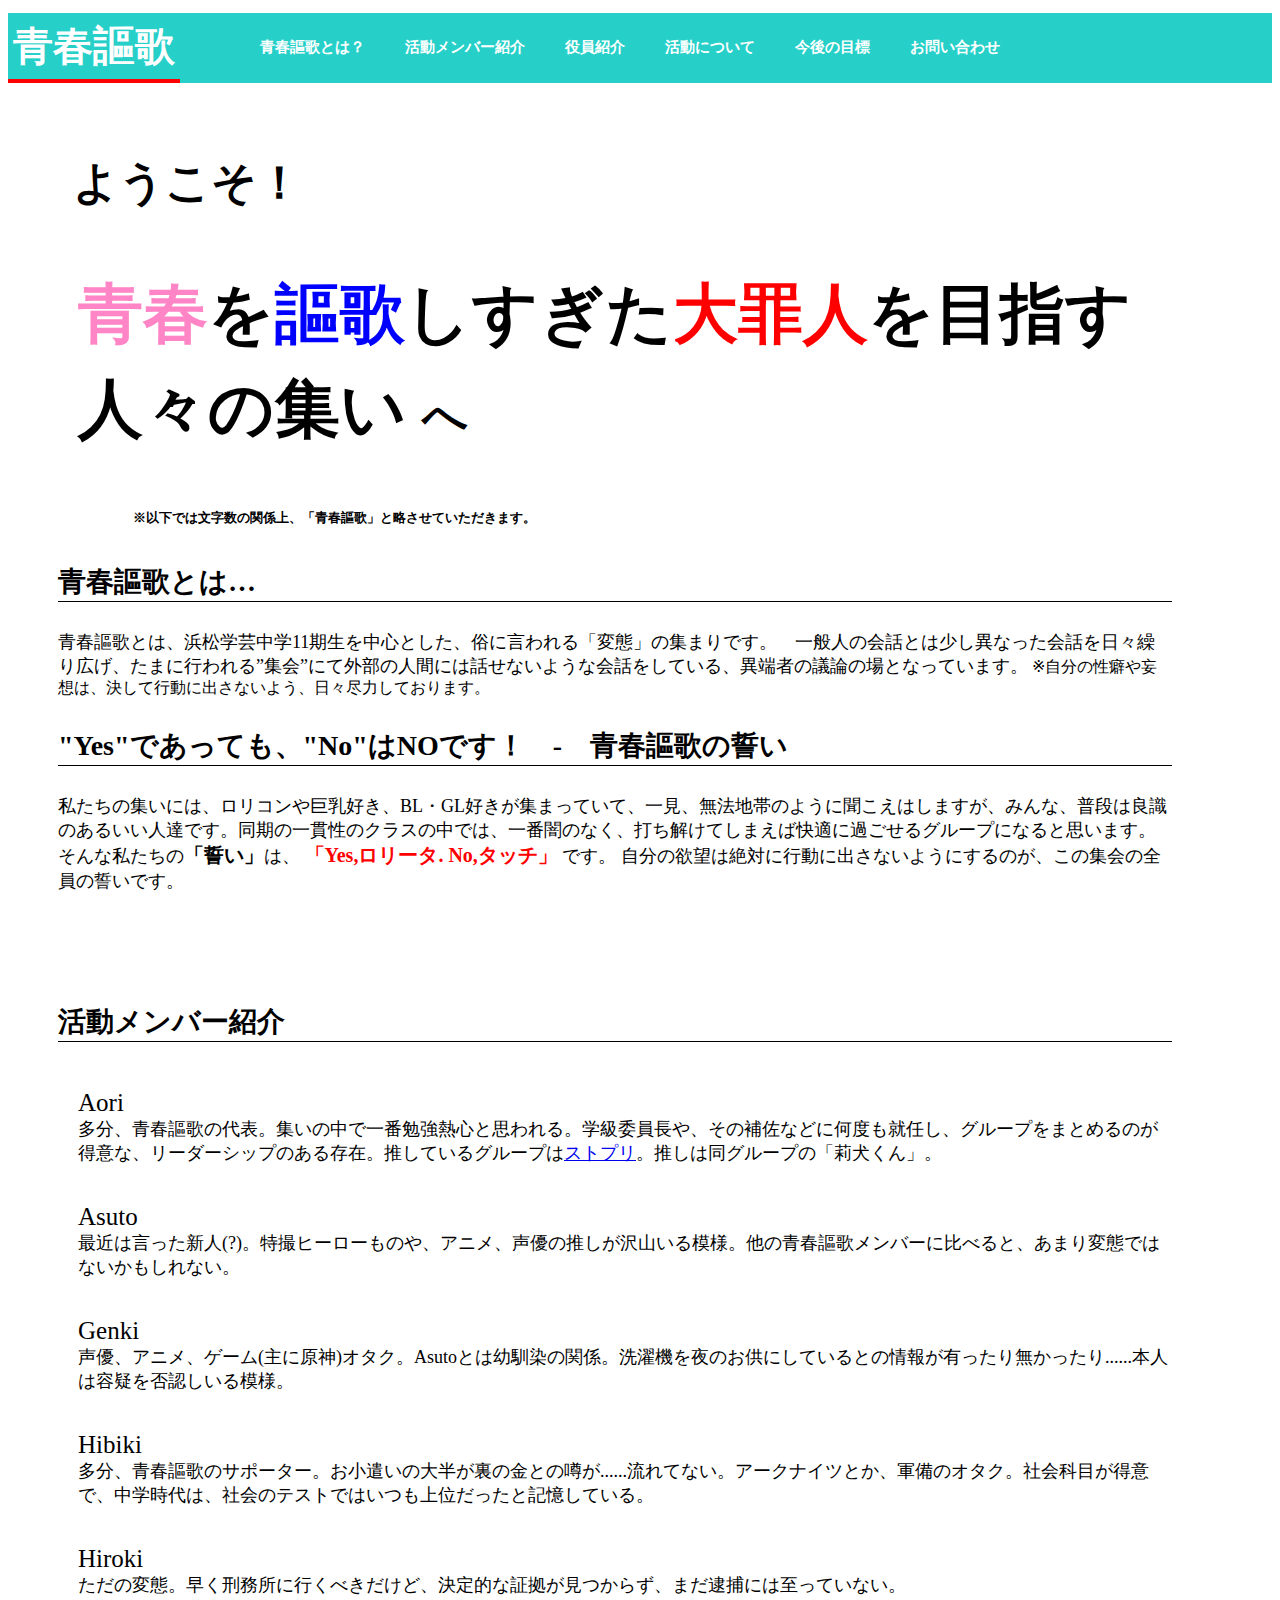
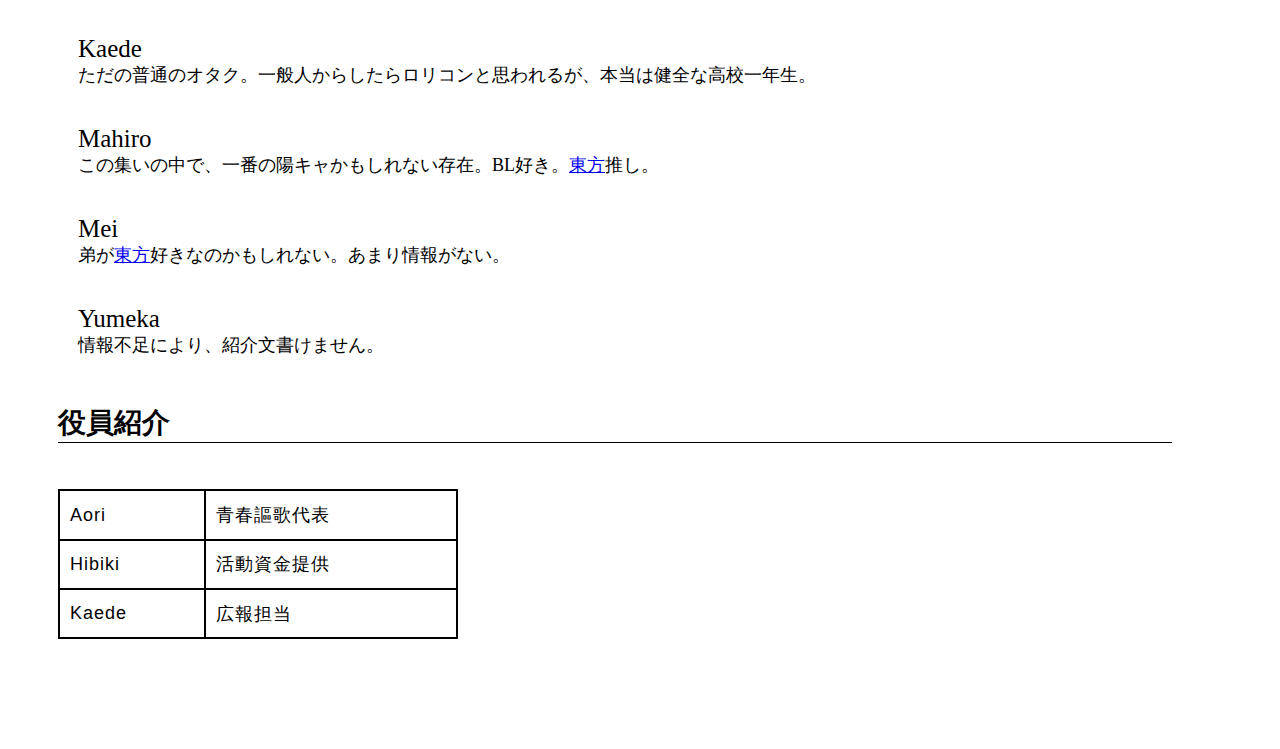
==== 青春謳歌のHP001.html @ b1714ff0 "Add files via upload" ====
<!DOCTYPE html>
<html>
        <head>
            <meta charset="utf-8">
            <title>我々は青春謳歌だ！-青春を謳歌しすぎた大罪人を目指す人々の集いの公式HP </title>
            <link rel="stylesheet" href="stylesheet.css">

        </head>

        <body>
            <div class="header">
                <div class="header-logo">
                    <a class="no-color-change-1" href="https://kae23456.github.io/practice003/" target="_blank">青春<span>謳</span>歌</a>
                </div>
                <div class="header-list">
                    <ul class="list-ichi">
                        <li> <a class="no-color-change-2" href="https://kae23456.github.io/practice003/#青春謳歌とは">青春謳歌とは？</a></li>
                        <li> <a class="no-color-change-2" href="https://kae23456.github.io/practice003/#活動メンバー紹介">活動メンバー紹介</a></li>
                        <li> <a class="no-color-change-2" href="https://kae23456.github.io/practice003/#役員紹介">役員紹介</a></li>
                        <li> <a class="no-color-change-2" href="https://kae23456.github.io/practice003/#">活動について</a></li>
                        <li>今後の目標</li>
                        <li>お問い合わせ</li>
                    </ul> 
                </div>
            </div>
            
            
            <div class="main">
                <div class="main-top">   <h1 class="Welcome">ようこそ！</h1>
                    <h2 class="h2-1"><span class="青春">青春</span>を<span class="謳歌">謳歌</span>しすぎた<span class="大罪人"><br class="sp">大罪人</span>を目指す人々<br class="sp">の集い<span class="Welcome">へ</span></h2>
                    <h2 class="h2-2">※以下では文字数の関係上、「青春謳歌」と略させていただきます。</h2>
                    
                </div> 

                <div class="main-body">
                    <h3 id="青春謳歌とは” class="青春謳歌とは">青春謳歌とは…</h3>
                    <p1>青春謳歌とは、浜松学芸中学11期生を中心とした、俗に言われる「変態」の集まりです。　一般人の会話とは少し異なった会話を日々繰り広げ、たまに行われる”集会”にて外部の人間には話せないような会話をしている、異端者の議論の場となっています。</p1>
                    <p2>        ※自分の性癖や妄想は、決して行動に出さないよう、日々尽力しております。</p2>
                    
                    <h3 class="Yes,but-no">"Yes"であっても、"No"はNOです！　-　青春謳歌の誓い</h3>
                    <p1>私たちの集いには、ロリコンや巨乳好き、BL・GL好きが集まっていて、一見、無法地帯のように聞こえはしますが、みんな、普段は良識のあるいい人達です。同期の一貫性のクラスの中では、一番闇のなく、打ち解けてしまえば快適に過ごせるグループになると思います。
                        そんな私たちの<span class="誓い">「誓い」</span>は、
                        <span class="誓いの言葉">「Yes,ロリータ. No,タッチ」</span>
                        です。
                        自分の欲望は絶対に行動に出さないようにするのが、この集会の全員の誓いです。

                    </p3>

                </div> 

            

                <div class="main-ni">
                    <h5 id="活動メンバー紹介" class="活動メンバー紹介">活動メンバー紹介</h5>

                    <div class="活動メンバー紹介-中身">
                        <div class="aori">
                            <p1>
                            Aori<br>
                            </p1>
                            <p2>
                            多分、青春謳歌の代表。集いの中で一番勉強熱心と思われる。学級委員長や、その補佐などに何度も就任し、グループをまとめるのが得意な、リーダーシップのある存在。推しているグループは<a target="_blank" href="https://strawberryprince.com/">ストプリ</a>。推しは同グループの「莉犬くん」。
                            </p2>
                    
                        </div>

                        <div class="asuto">
                            <p1>
                            Asuto<br>
                            </p1>
                            <p2>
                            最近は言った新人(?)。特撮ヒーローものや、アニメ、声優の推しが沢山いる模様。他の青春謳歌メンバーに比べると、あまり変態ではないかもしれない。
                            </p2>
                    
                        </div>

                        <div class="genki">
                            <p1>
                            Genki<br>
                            </p1>
                            <p2>
                            声優、アニメ、ゲーム(主に原神)オタク。Asutoとは幼馴染の関係。洗濯機を夜のお供にしているとの情報が有ったり無かったり......本人は容疑を否認しいる模様。
                            </p2>
                    
                        </div>

                        <div class="hibiki">
                            <p1>
                            Hibiki<br>
                            </p1>
                            <p2>
                            多分、青春謳歌のサポーター。お小遣いの大半が裏の金との噂が......流れてない。アークナイツとか、軍備のオタク。社会科目が得意で、中学時代は、社会のテストではいつも上位だったと記憶している。
                            </p2>
                    
                        </div>

                        <div class="hiroki">
                            <p1>
                            Hiroki<br>
                            </p1>
                            <p2>
                            ただの変態。早く刑務所に行くべきだけど、決定的な証拠が見つからず、まだ逮捕には至っていない。
                            </p2>
                    
                        </div>

                        <div class="kaede">
                            <p1>
                            Kaede<br>
                            </p1>
                            <p2>
                            ただの普通のオタク。一般人からしたらロリコンと思われるが、本当は健全な高校一年生。
                            </p2>
                    
                        </div>

                        <div class="mahiro">
                            <p1>
                            Mahiro<br>
                            </p1>
                            <p2>
                            この集いの中で、一番の陽キャかもしれない存在。BL好き。<a target="_blank" href="https://touhou-x.jp/">東方</a>推し。
                            </p2>
                    
                        </div>

                        <div class="mei">
                            <p1>
                            Mei<br>
                            </p1>
                            <p2>
                            弟が<a target="_blank" href="https://touhou-x.jp/">東方</a>好きなのかもしれない。あまり情報がない。
                            </p2>
                    
                        </div>

                        <div class="yumeka">
                            <p1>
                            Yumeka<br>
                            </p1>
                            <p2>
                            情報不足により、紹介文書けません。
                            </p2>
                    
                        </div>
                
                    </div>

                    <div id="役員紹介" class="役員紹介段落">
                        <h5 class="役員紹介">役員紹介</h5>
                        <table>
                            <tr class="表1-1">
                                <td>Aori</td>
                                <td>青春謳歌代表</td>
                            </tr>
                            <tr class="表1-2">
                                <td>Hibiki</td>
                                <td>活動資金提供</td>
                            </tr>
                            <tr>
                                <td>Kaede</td>
                                <td>広報担当</td>
                            </tr>

                        </table>
                    </div>
                </div>
            </div>    
        </body>


</html>
---- stylesheet.css ----
.header {
    margin-bottom: 10px;
    background-color: #26d0c9;
    height: 70px;
}

.header-logo {
    font-size: 40px;
    color: white;
    border-bottom:4px solid red;
    float:left;
    margin-bottom: 10px;
    margin-right: 60px;
    font-weight:bold;   
    padding: 5px 5px  
}

.header-logo a{
    color: white;
    text-decoration: none;
}

.header-logo a:hover{
    color:black;
}

.list-ichi a {
    color: white;
    text-decoration: none;
}

.list-ichi a:hover {
    color:black;
}

.header-logo span {
    font-size: 42px;
}

.header-list li {
    float:left;
    padding:25px 20px;
    font-size:15px;
    font-weight:bold;
}

.list-ichi {
    font-size:small;
    color: white;
    list-style:none;
}

.main {
    background-color: white;
    margin-right:100px;
    margin-left:50px;
}

.main-top {
    margin-bottom:150px;
    height:300px;
}

.Welcome {
    padding-top: 40px;
    font-size: 45px;
    font-family:"MS Mincho";
    padding-left: 15px;

}

.h2-1 {
    color:rgb(0, 0, 0);
    font-size: 65px;
    padding-left: 20px;
    padding-right: 20px;
    font-family:"MS Mincho";
    font-weight: 900;
    line-height:95px;
}

@media screen and (min-width: 1000px){
    .sp {
      display: none;
    }
}

.青春 {
    color: #ff85c6;
}

.謳歌 {
    color: blue;
}

.大罪人 {
    color:red;
}

.h2-2 {
    font-size: 13px;
    padding-left:75px;
    font-family:Arial;
    line-height:0px;
}

.main-body {
    font-family:"Yu Gothic";
    margin-bottom:110px;
}

.main-body p1 {
    font-size:18px
}

h3 {
    font-size:28px;
    font-family:"MS Mincho";
    border-bottom: 1px solid black;
}



.誓い {
    font-weight: 900;
    font-size:20px
}

.誓いの言葉 {
    font-weight:900;
    color:red;
    font-size:20px;
}

.main-ni {
    margin-bottom: 110px;
}

.活動メンバー紹介 {
    font-size:28px;
    font-family:"MS Mincho";
    border-bottom: 1px solid black;
}

.活動メンバー紹介-中身 {
    margin-left:20px;
}

.活動メンバー紹介-中身 p1{
    font-size:25px;
    font-weight:450;
}

.aori,.asuto,.genki,.hibiki,.hiroki,.kaede,.mahiro,.mei,.yumeka p2 {
    font-size:18px;
    margin-bottom:38px;
}

.役員紹介 {
    font-size:28px;
    font-family:"MS Mincho";
    border-bottom: 1px solid black;
}

td,
th {
    border: 2px solid black;
    padding: 10px;
    font-size:18px;
}

table {
    border-collapse: collapse;
    border: 2px solid black;
    letter-spacing: 1px;
    font-family: sans-serif;
    font-size: .8rem;
}

table {
    width:400px;
    height:150px;
}
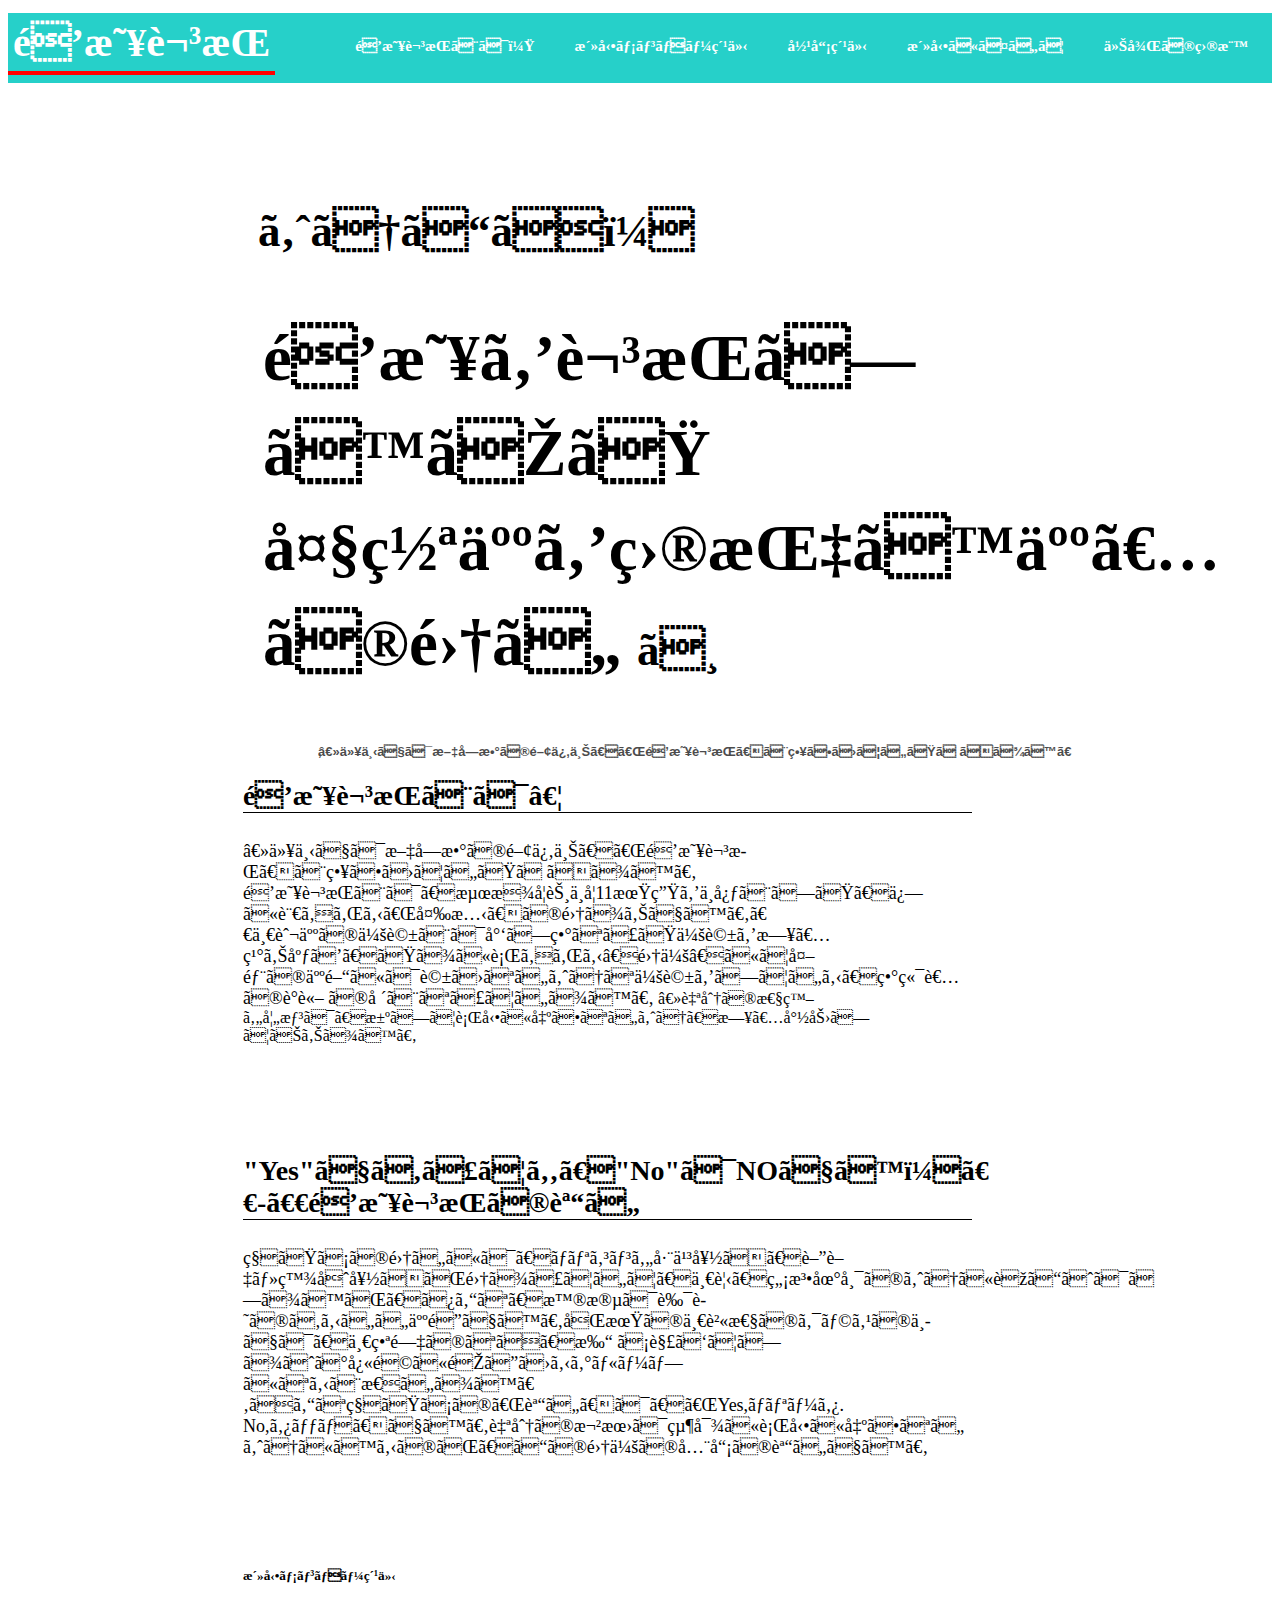
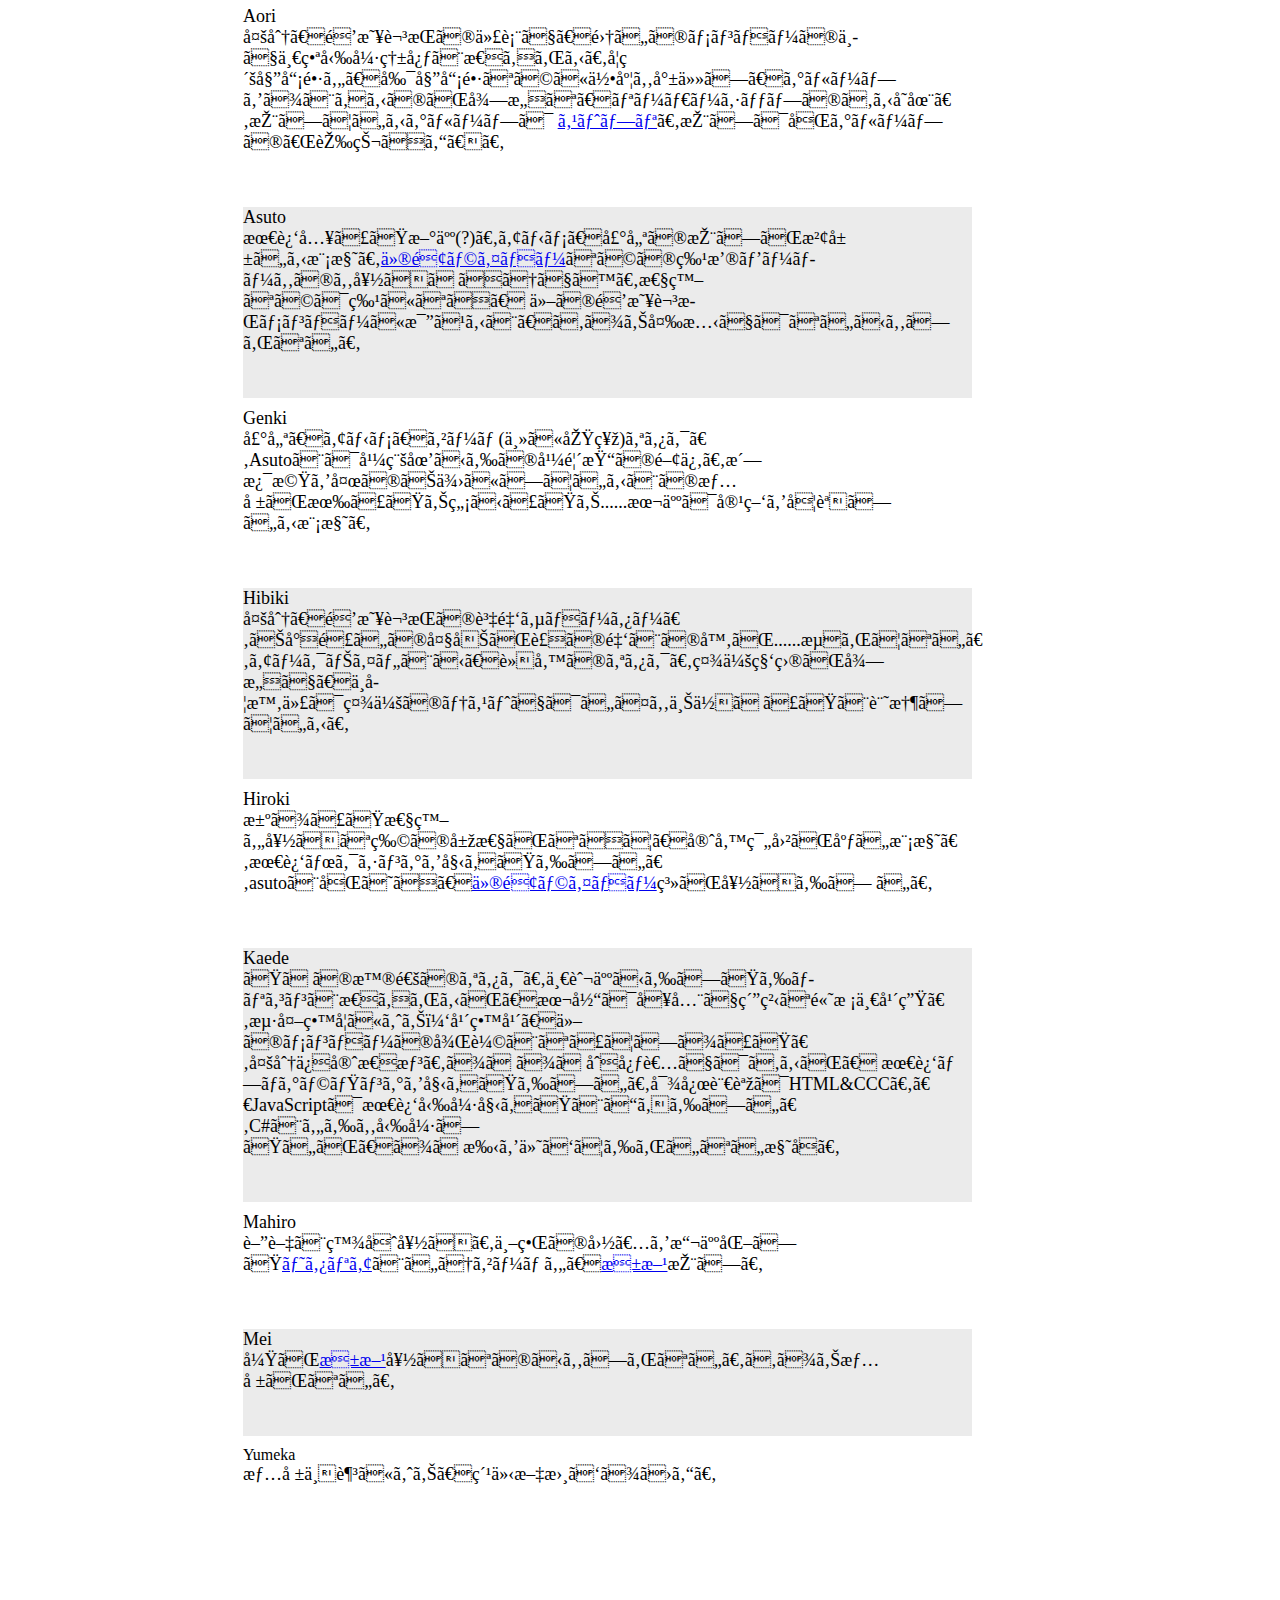
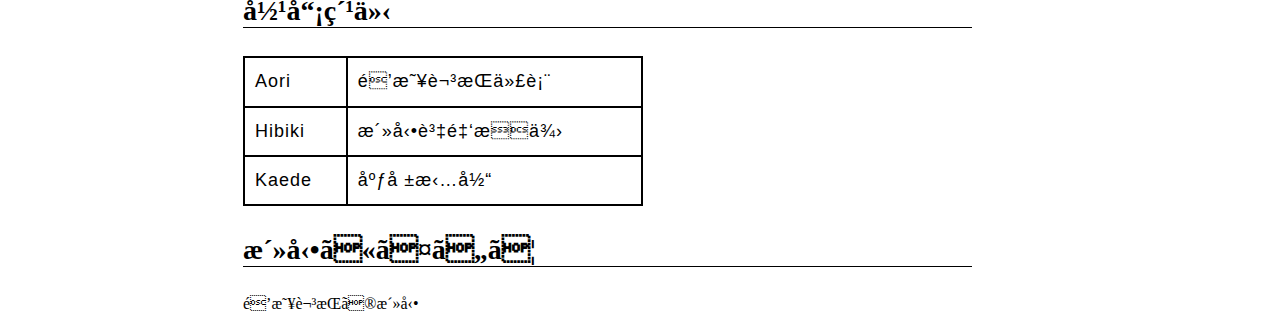
==== commit 83df8da1: "Add files via upload" ====
--- a/青春謳歌のHP001.html
+++ b/青春謳歌のHP001.html
@@ -1,172 +1,124 @@
 <!DOCTYPE html>
 <html>
-        <head>
-            <meta charset="utf-8">
-            <title>我々は青春謳歌だ！-青春を謳歌しすぎた大罪人を目指す人々の集いの公式HP </title>
-            <link rel="stylesheet" href="stylesheet.css">
+   <head>
+        <meta charset="utf-8n">
+        <title>我々は青春謳歌だ！-青春を謳歌しすぎた大罪人を目指す人々の集いの公式HP </title>
+        <link rel="stylesheet" href="stylesheet.css">
+        <meta http-equiv="refresh" content="">
+    </head>
 
-        </head>
+    <body>
+        <div class="header">
+            <div class="header-logo"><a class="no-color-change-1" href="https://kae23456.github.io/practice003/" target="_blank">青春<span>謳</span>歌</a></div>
+            <div class="header-list">
+                <ul class="list-ichi">
+                    <li> <a class="no-color-change-2" href="#青春謳歌とは">青春謳歌とは？</a></li>
+                    <li> <a class="no-color-change-2" href="#活動メンバー紹介">活動メンバー紹介</a></li>
+                    <li> <a class="no-color-change-2" href="#役員紹介">役員紹介</a></li>
+                    <li> <a class="no-color-change-2" href="#活動">活動について</a></li>
+                    <li>今後の目標</li>
+                    <li>お問い合わせ</li>
+                </ul class="list-ichi"> 
+            </div class="header-list">
+        </div  class="header">    
 
-        <body>
-            <div class="header">
-                <div class="header-logo">
-                    <a class="no-color-change-1" href="https://kae23456.github.io/practice003/" target="_blank">青春<span>謳</span>歌</a>
-                </div>
-                <div class="header-list">
-                    <ul class="list-ichi">
-                        <li> <a class="no-color-change-2" href="https://kae23456.github.io/practice003/#青春謳歌とは">青春謳歌とは？</a></li>
-                        <li> <a class="no-color-change-2" href="https://kae23456.github.io/practice003/#活動メンバー紹介">活動メンバー紹介</a></li>
-                        <li> <a class="no-color-change-2" href="https://kae23456.github.io/practice003/#役員紹介">役員紹介</a></li>
-                        <li> <a class="no-color-change-2" href="https://kae23456.github.io/practice003/#">活動について</a></li>
-                        <li>今後の目標</li>
-                        <li>お問い合わせ</li>
-                    </ul> 
+        <div class="main">
+            <div class="main-top" style="padding: 0 100px 0 200px;">
+                <h1 class="Welcome"><br><span class="sp-2">ようこそ！</span></h1>
+                <h2 class="h2-1"><span class="sp-3"><span class="青春">青春</span>を<span class="謳歌">謳歌</span>しすぎた<br><span class="大罪人"><br class="sp">大罪人</span>を目指す人々<br class="sp">の集い</span><span class="Welcome">へ</span>
+                </h2>
+                <h2 class="h2-2">※以下では文字数の関係上、「青春謳歌」と略させていただきます。</h2>
+            </div class="main-top"> 
+
+            <div class="main-body" style="padding: 0 200px 0 200px;">
+                <h3 id="青春謳歌とは” class="青春謳歌とは">青春謳歌とは…</h3>
+                <p1><span class="省略">※以下では文字数の関係上、「青春謳歌」と略させていただきます。</span><br>青春謳歌とは、浜松学芸中学11期生を中心とした、俗に言われる「変態」の集まりです。　一般人の会話とは少し異なった会話を日々繰り広げ、たまに行われる”集会”にて外部の人間には話せないような会話をしている、異端者の議論
+                    の場となっています。</p1>
+                <p2>        ※自分の性癖や妄想は、決して行動に出さないよう、日々尽力しております。</p2>
+            </div>
+            <div class="main-body" style="padding: 0 200px 0 200px;">           
+                <h3 class="Yes,but-no">"Yes"であっても、"No"はNOです！　-　青春謳歌の誓い</h3>
+                <p1 id="活動メンバー紹介">私たちの集いには、ロリコンや巨乳好き、薔薇・百合好きが集まっていて、一見、無法地帯のように聞こえはしますが、みんな、普段は良識のあるいい人達です。同期の一貫性のクラスの中では、一番闇のなく、打
+                    ち解けてしまえば快適に過ごせるグループになると思います。そんな私たちの<span class="誓い">「誓い」</span>は、<span class="誓いの言葉">「Yes,ロリータ. No,タッチ」</span>です。自分の欲望は絶対に行動に出さない
+                    ようにするのが、この集会の全員の誓いです。</p3>
+            </div> 
+
+            <div class="main-ni" style="padding: 0 200px 0 200px;">
+                <h5 class="活動メンバー紹介">活動メンバー紹介</h5>
+                <div class="活動メンバー紹介-中身">
+                    <div class="aori">
+                        <p1>Aori<br></p1>
+                        <p2>多分、青春謳歌の代表で、集いのメンバーの中で一番勉強熱心と思われる。学級委員長や、副委員長などに何度も就任し、グループをまとめるのが得意な、リーダーシップのある存在。推しているグループは
+                            <a target="_blank" href="https://strawberryprince.com/">ストプリ</a>。推しは同グループの「莉犬くん」。</p2>              
+                    </div>
+
+                    <div class="asuto">
+                        <p1>Asuto<br></p1>
+                        <p2>最近入った新人(?)。アニメ、声優の推しが沢山いる模様。<a  target="_blank" href="https://www.kamen-rider-official.com/>">仮面ライバー</a>などの特撮ヒーローものも好きだそうです。性癖などは特になく、
+                            他の青春謳歌メンバーに比べると、あまり変態ではないかもしれない。</p2>                   
+                    </div>
+
+                    <div class="genki">
+                        <p1>Genki<br></p1>
+                        <p2>声優、アニメ、ゲーム(主に原神)オタク。Asutoとは幼稚園からの幼馴染の関係。洗濯機を夜のお供にしているとの情報が有ったり無かったり......本人は容疑を否認しいる模様。</p2>       
+                    </div>
+
+                    <div class="hibiki">
+                        <p1>Hibiki<br></p1>
+                        <p2>多分、青春謳歌の資金サポーター。お小遣いの大半が裏の金との噂が......流れてない。アークナイツとか、軍備のオタク。社会科目が得意で、中学時代は社会のテストではいつも上位だったと記憶している。</p2>
+                    </div>
+
+                    <div class="hiroki">
+                        <p1>Hiroki<br></p1>
+                        <p2>決まった性癖や好きな物の属性がなくて、守備範囲が広い模様。最近ボクシングを始めたらしい。asutoと同じく、<a  target="_blank" href="https://www.kamen-rider-official.com">仮面ライバー</a>系が好きらし
+                            い。</p2>
+                    </div>
+
+                    <div class="kaede">
+                        <p1>Kaede<br></p1>
+                        <p2>ただの普通のオタク。一般人からしたらロリコンと思われるが、本当は健全で純粋な高校一年生。海外留学により１年留年、他のメンバーの後輩となってしまった。多分保守思想。まだまだ初心者ではあるが、
+                            最近プログラミングを始めたらしい。対応言語はHTML&CCC。　JavaScriptは最近勉強始めたところらしい。C#とやらも勉強したいが、まだ手を付けてられいない様子。</p2>
+                    </div>
+
+                    <div class="mahiro">
+                        <p1>Mahiro<br></p1>
+                        <p2>薔薇と百合好き。世界の国々を擬人化した<a target="_blank" href="https://hetalia-ws.com/">ヘタリア</a>というゲームや、<a target="_blank" href="https://touhou-x.jp/">東方</a>推し。</p2>
+                    </div>
+
+                    <div class="mei">
+                        <p1>Mei<br></p1>
+                        <p2>弟が<a target="_blank" href="https://touhou-x.jp/">東方</a>好きなのかもしれない。あまり情報がない。</p2>
+                    </div>
+                    
+                    <div id="役員紹介" class="yumeka">
+                        <p1>Yumeka<br></p1>
+                        <p2>情報不足により、紹介文書けません。</p2>
+                    </div>  
+                </div class="活動メンバー紹介-中身">
+            </div>    
+            <div class="main-san" style="padding: 0 200px 0 200px;">
+                <div class="役員紹介段落" id="活動" >
+                    <h3 class="役員紹介">役員紹介</h5>
+                    <table class="表1">
+                        <tr class="表1-1">
+                            <td>Aori</td><td>青春謳歌代表</td>
+                        </tr>
+                        <tr class="表1-2">
+                            <td>Hibiki</td><td>活動資金提供</td>
+                        </tr>
+                        <tr class="表1-3">
+                            <td>Kaede</td><td>広報担当</td>
+                        </tr>
+                    </table>
+                </div class="役員紹介段落">
+            </div>
+
+            <div class="main-yon"  style="padding: 0 200px 0 200px;">
+                <div class="activity">
+                    <h3>活動について</h3>
+                    <p>青春謳歌の活動</p>
                 </div>
             </div>
-            
-            
-            <div class="main">
-                <div class="main-top">   <h1 class="Welcome">ようこそ！</h1>
-                    <h2 class="h2-1"><span class="青春">青春</span>を<span class="謳歌">謳歌</span>しすぎた<span class="大罪人"><br class="sp">大罪人</span>を目指す人々<br class="sp">の集い<span class="Welcome">へ</span></h2>
-                    <h2 class="h2-2">※以下では文字数の関係上、「青春謳歌」と略させていただきます。</h2>
-                    
-                </div> 
-
-                <div class="main-body">
-                    <h3 id="青春謳歌とは” class="青春謳歌とは">青春謳歌とは…</h3>
-                    <p1>青春謳歌とは、浜松学芸中学11期生を中心とした、俗に言われる「変態」の集まりです。　一般人の会話とは少し異なった会話を日々繰り広げ、たまに行われる”集会”にて外部の人間には話せないような会話をしている、異端者の議論の場となっています。</p1>
-                    <p2>        ※自分の性癖や妄想は、決して行動に出さないよう、日々尽力しております。</p2>
-                    
-                    <h3 class="Yes,but-no">"Yes"であっても、"No"はNOです！　-　青春謳歌の誓い</h3>
-                    <p1>私たちの集いには、ロリコンや巨乳好き、BL・GL好きが集まっていて、一見、無法地帯のように聞こえはしますが、みんな、普段は良識のあるいい人達です。同期の一貫性のクラスの中では、一番闇のなく、打ち解けてしまえば快適に過ごせるグループになると思います。
-                        そんな私たちの<span class="誓い">「誓い」</span>は、
-                        <span class="誓いの言葉">「Yes,ロリータ. No,タッチ」</span>
-                        です。
-                        自分の欲望は絶対に行動に出さないようにするのが、この集会の全員の誓いです。
-
-                    </p3>
-
-                </div> 
-
-            
-
-                <div class="main-ni">
-                    <h5 id="活動メンバー紹介" class="活動メンバー紹介">活動メンバー紹介</h5>
-
-                    <div class="活動メンバー紹介-中身">
-                        <div class="aori">
-                            <p1>
-                            Aori<br>
-                            </p1>
-                            <p2>
-                            多分、青春謳歌の代表。集いの中で一番勉強熱心と思われる。学級委員長や、その補佐などに何度も就任し、グループをまとめるのが得意な、リーダーシップのある存在。推しているグループは<a target="_blank" href="https://strawberryprince.com/">ストプリ</a>。推しは同グループの「莉犬くん」。
-                            </p2>
-                    
-                        </div>
-
-                        <div class="asuto">
-                            <p1>
-                            Asuto<br>
-                            </p1>
-                            <p2>
-                            最近は言った新人(?)。特撮ヒーローものや、アニメ、声優の推しが沢山いる模様。他の青春謳歌メンバーに比べると、あまり変態ではないかもしれない。
-                            </p2>
-                    
-                        </div>
-
-                        <div class="genki">
-                            <p1>
-                            Genki<br>
-                            </p1>
-                            <p2>
-                            声優、アニメ、ゲーム(主に原神)オタク。Asutoとは幼馴染の関係。洗濯機を夜のお供にしているとの情報が有ったり無かったり......本人は容疑を否認しいる模様。
-                            </p2>
-                    
-                        </div>
-
-                        <div class="hibiki">
-                            <p1>
-                            Hibiki<br>
-                            </p1>
-                            <p2>
-                            多分、青春謳歌のサポーター。お小遣いの大半が裏の金との噂が......流れてない。アークナイツとか、軍備のオタク。社会科目が得意で、中学時代は、社会のテストではいつも上位だったと記憶している。
-                            </p2>
-                    
-                        </div>
-
-                        <div class="hiroki">
-                            <p1>
-                            Hiroki<br>
-                            </p1>
-                            <p2>
-                            ただの変態。早く刑務所に行くべきだけど、決定的な証拠が見つからず、まだ逮捕には至っていない。
-                            </p2>
-                    
-                        </div>
-
-                        <div class="kaede">
-                            <p1>
-                            Kaede<br>
-                            </p1>
-                            <p2>
-                            ただの普通のオタク。一般人からしたらロリコンと思われるが、本当は健全な高校一年生。
-                            </p2>
-                    
-                        </div>
-
-                        <div class="mahiro">
-                            <p1>
-                            Mahiro<br>
-                            </p1>
-                            <p2>
-                            この集いの中で、一番の陽キャかもしれない存在。BL好き。<a target="_blank" href="https://touhou-x.jp/">東方</a>推し。
-                            </p2>
-                    
-                        </div>
-
-                        <div class="mei">
-                            <p1>
-                            Mei<br>
-                            </p1>
-                            <p2>
-                            弟が<a target="_blank" href="https://touhou-x.jp/">東方</a>好きなのかもしれない。あまり情報がない。
-                            </p2>
-                    
-                        </div>
-
-                        <div class="yumeka">
-                            <p1>
-                            Yumeka<br>
-                            </p1>
-                            <p2>
-                            情報不足により、紹介文書けません。
-                            </p2>
-                    
-                        </div>
-                
-                    </div>
-
-                    <div id="役員紹介" class="役員紹介段落">
-                        <h5 class="役員紹介">役員紹介</h5>
-                        <table>
-                            <tr class="表1-1">
-                                <td>Aori</td>
-                                <td>青春謳歌代表</td>
-                            </tr>
-                            <tr class="表1-2">
-                                <td>Hibiki</td>
-                                <td>活動資金提供</td>
-                            </tr>
-                            <tr>
-                                <td>Kaede</td>
-                                <td>広報担当</td>
-                            </tr>
-
-                        </table>
-                    </div>
-                </div>
-            </div>    
-        </body>
-
-
+        </div class="main">
+    </body>
 </html>--- a/stylesheet.css
+++ b/stylesheet.css
@@ -1,3 +1,5 @@
+html { scroll-behavior: smooth;}
+
 .header {
     margin-bottom: 10px;
     background-color: #26d0c9;
@@ -53,12 +55,16 @@
 .main {
     background-color: white;
     margin-right:100px;
-    margin-left:50px;
+    margin-left:35px;
 }
 
+@media screen and (min-width: 960px) {
+
+}
+    
+
 .main-top {
-    margin-bottom:150px;
-    height:300px;
+    margin-bottom:10px;
 }
 
 .Welcome {
@@ -66,7 +72,6 @@
     font-size: 45px;
     font-family:"MS Mincho";
     padding-left: 15px;
-
 }
 
 .h2-1 {
@@ -102,6 +107,7 @@
     padding-left:75px;
     font-family:Arial;
     line-height:0px;
+    opacity:0.7;
 }
 
 .main-body {
@@ -118,8 +124,6 @@
     font-family:"MS Mincho";
     border-bottom: 1px solid black;
 }
-
-
 
 .誓い {
     font-weight: 900;
@@ -143,17 +147,23 @@
 }
 
 .活動メンバー紹介-中身 {
-    margin-left:20px;
+    margin: 0px 50px 0px 20px;
 }
 
 .活動メンバー紹介-中身 p1{
     font-size:25px;
     font-weight:450;
+    border-bottom: 1px solid black;
 }
 
 .aori,.asuto,.genki,.hibiki,.hiroki,.kaede,.mahiro,.mei,.yumeka p2 {
     font-size:18px;
-    margin-bottom:38px;
+    padding-bottom:44px;
+    margin-bottom:10px;
+}
+
+.asuto,.hibiki,.kaede,.mei {
+    background-color: rgb(235, 235, 235);
 }
 
 .役員紹介 {
